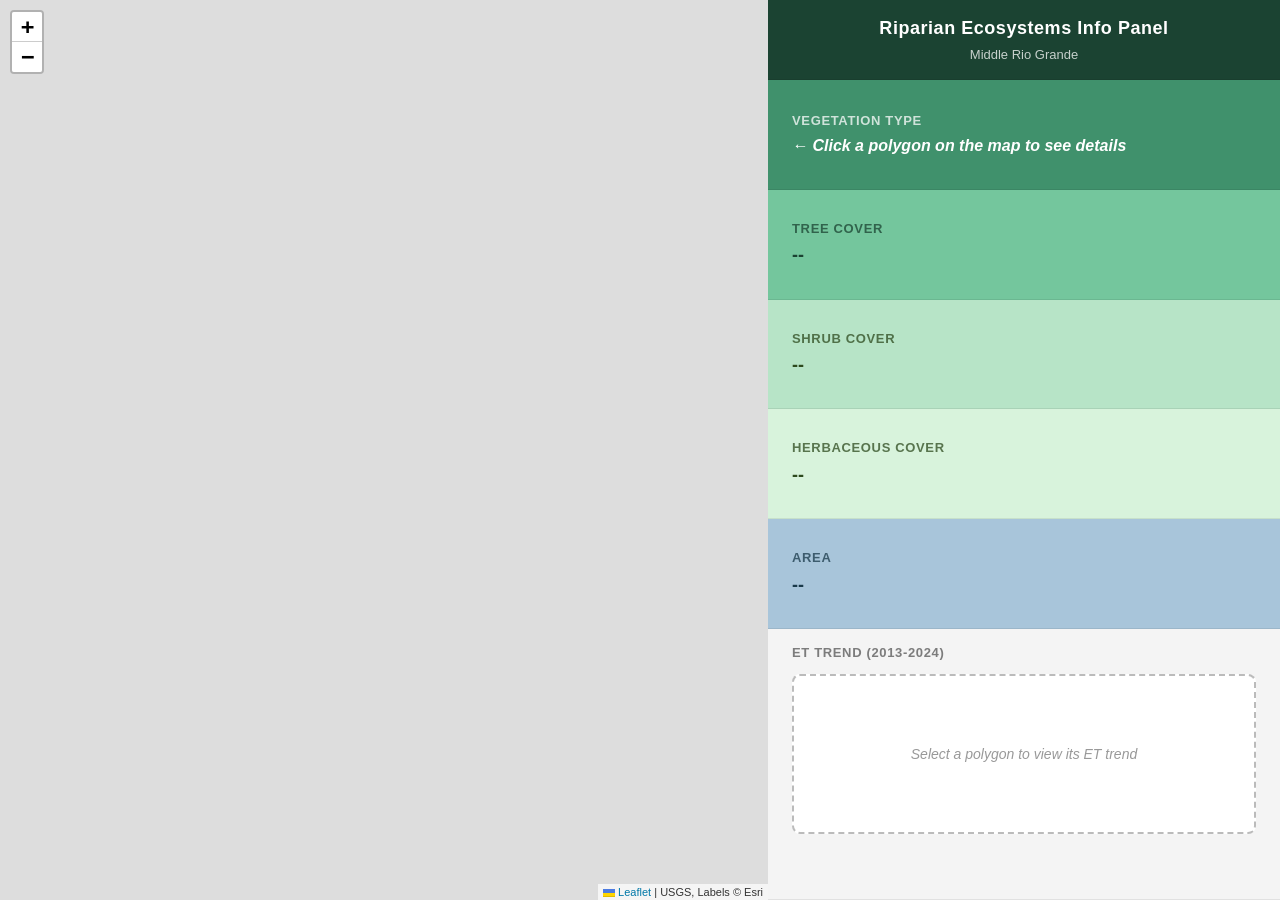
==== index.html @ 29765ac7 "Update index.html" ====
<!DOCTYPE html>
<!--
    index.html  -  Riparian Ecosystems Map  |  GEOG 585 Final Project

    Left side  (60%) - Leaflet map
    Right side (40%) - Info panel with polygon data

    Connected files:
      css/bcm.css  - layout and styles (will use -v1, -v2, etc until finished)
      js/bcm.js    - all interactive behavior (will use -step1, -step2, etc until finished)
-->
<html>

<head>

    <meta charset="UTF-8">

    <title>Riparian Ecosystems Map - Middle Rio Grande</title>


    <!-- CSS loads in <head> so elements are styled before appearing on screen.
         bcm.css loads last so our styles can override library defaults. -->
    <link rel="stylesheet" href="css/leaflet.css" />
    <link rel="stylesheet" href="css/bootstrap.css" />
    <link rel="stylesheet" href="css/bcm-v2.css" />

    <!-- JavaScript loads at the bottom so all HTML elements exist before scripts run.
         Libraries load before bcm.js since bcm.js depends on them. -->
    <script src="js/jquery.js"></script>
    <script src="js/leaflet.js"></script>
    <script src="js/d3.v7.js"></script>

    <!-- bcm.js loads last - it uses all the libraries above -->
    <script src="js/bcm-step2-updated.js"></script>
    <script src="js/mrw-charts-updated.js"></script>


</head>

<body>

    <!-- #main-container: bcm.css uses flexbox here to place map and panel side by side -->
    <div id="main-container">

        <!-- LEFT: Map (60% width)
             #map-container needs position:relative so Leaflet controls position correctly.
             Leaflet draws the interactive map inside #map. -->
        <div id="map-container">
            <div id="map"></div>
        </div>

        <!-- RIGHT: Info panel (40% width)
             bcm.js updates the .info-value spans by id when a polygon is clicked. -->
        <div id="info-panel">

            <!-- Row 1: Header -->
            <div class="info-row" id="row-header">
                <span class="header-title">Riparian Ecosystems Info Panel</span>
                <span class="header-subtitle">Middle Rio Grande</span>
            </div>

            <!-- Row 2: Vegetation community name -->
            <div class="info-row" id="row-name">
                <span class="info-label">Vegetation Type</span>
                <span class="info-value" id="info-name">
                    &larr; Click a polygon on the map to see details
                </span>
            </div>

            <!-- Row 3: Tree cover -->
            <div class="info-row" id="row-tree">
                <span class="info-label">Tree Cover</span>
                <span class="info-value" id="info-tree">--</span>
            </div>

            <!-- Row 4: Shrub cover -->
            <div class="info-row" id="row-shrub">
                <span class="info-label">Shrub Cover</span>
                <span class="info-value" id="info-shrub">--</span>
            </div>

            <!-- Row 5: Herbaceous cover -->
            <div class="info-row" id="row-herb">
                <span class="info-label">Herbaceous Cover</span>
                <span class="info-value" id="info-herb">--</span>
            </div>

            <!-- Row 6: Area in acres -->
            <div class="info-row" id="row-acres">
                <span class="info-label">Area</span>
                <span class="info-value" id="info-acres">--</span>
            </div>

            <!-- Row 7: ET trend chart
                 D3 draws an SVG chart inside #et-chart when a polygon is clicked.
                 The placeholder div is replaced by the chart at that point. -->
            <div class="info-row" id="row-et">
                <span class="info-label">ET Trend (2013-2024)</span>
                <div id="et-chart">
                    <div class="et-placeholder">
                        Select a polygon to view its ET trend
                    </div>
                    <div class="et-tooltip"> </div>


                </div>
            </div>


        </div><!-- end #info-panel -->

    </div><!-- end #main-container -->



</body>

</html>
---- css/leaflet.css ----
/* required styles */

.leaflet-pane,
.leaflet-tile,
.leaflet-marker-icon,
.leaflet-marker-shadow,
.leaflet-tile-container,
.leaflet-pane > svg,
.leaflet-pane > canvas,
.leaflet-zoom-box,
.leaflet-image-layer,
.leaflet-layer {
	position: absolute;
	left: 0;
	top: 0;
	}
.leaflet-container {
	overflow: hidden;
	}
.leaflet-tile,
.leaflet-marker-icon,
.leaflet-marker-shadow {
	-webkit-user-select: none;
	   -moz-user-select: none;
	        user-select: none;
	  -webkit-user-drag: none;
	}
/* Prevents IE11 from highlighting tiles in blue */
.leaflet-tile::selection {
	background: transparent;
}
/* Safari renders non-retina tile on retina better with this, but Chrome is worse */
.leaflet-safari .leaflet-tile {
	image-rendering: -webkit-optimize-contrast;
	}
/* hack that prevents hw layers "stretching" when loading new tiles */
.leaflet-safari .leaflet-tile-container {
	width: 1600px;
	height: 1600px;
	-webkit-transform-origin: 0 0;
	}
.leaflet-marker-icon,
.leaflet-marker-shadow {
	display: block;
	}
/* .leaflet-container svg: reset svg max-width decleration shipped in Joomla! (joomla.org) 3.x */
/* .leaflet-container img: map is broken in FF if you have max-width: 100% on tiles */
.leaflet-container .leaflet-overlay-pane svg,
.leaflet-container .leaflet-marker-pane img,
.leaflet-container .leaflet-shadow-pane img,
.leaflet-container .leaflet-tile-pane img,
.leaflet-container img.leaflet-image-layer,
.leaflet-container .leaflet-tile {
	max-width: none !important;
	max-height: none !important;
	}

.leaflet-container.leaflet-touch-zoom {
	-ms-touch-action: pan-x pan-y;
	touch-action: pan-x pan-y;
	}
.leaflet-container.leaflet-touch-drag {
	-ms-touch-action: pinch-zoom;
	/* Fallback for FF which doesn't support pinch-zoom */
	touch-action: none;
	touch-action: pinch-zoom;
}
.leaflet-container.leaflet-touch-drag.leaflet-touch-zoom {
	-ms-touch-action: none;
	touch-action: none;
}
.leaflet-container {
	-webkit-tap-highlight-color: transparent;
}
.leaflet-container a {
	-webkit-tap-highlight-color: rgba(51, 181, 229, 0.4);
}
.leaflet-tile {
	filter: inherit;
	visibility: hidden;
	}
.leaflet-tile-loaded {
	visibility: inherit;
	}
.leaflet-zoom-box {
	width: 0;
	height: 0;
	-moz-box-sizing: border-box;
	     box-sizing: border-box;
	z-index: 800;
	}
/* workaround for https://bugzilla.mozilla.org/show_bug.cgi?id=888319 */
.leaflet-overlay-pane svg {
	-moz-user-select: none;
	}

.leaflet-pane         { z-index: 400; }

.leaflet-tile-pane    { z-index: 200; }
.leaflet-overlay-pane { z-index: 400; }
.leaflet-shadow-pane  { z-index: 500; }
.leaflet-marker-pane  { z-index: 600; }
.leaflet-tooltip-pane   { z-index: 650; }
.leaflet-popup-pane   { z-index: 700; }

.leaflet-map-pane canvas { z-index: 100; }
.leaflet-map-pane svg    { z-index: 200; }

.leaflet-vml-shape {
	width: 1px;
	height: 1px;
	}
.lvml {
	behavior: url(#default#VML);
	display: inline-block;
	position: absolute;
	}


/* control positioning */

.leaflet-control {
	position: relative;
	z-index: 800;
	pointer-events: visiblePainted; /* IE 9-10 doesn't have auto */
	pointer-events: auto;
	}
.leaflet-top,
.leaflet-bottom {
	position: absolute;
	z-index: 1000;
	pointer-events: none;
	}
.leaflet-top {
	top: 0;
	}
.leaflet-right {
	right: 0;
	}
.leaflet-bottom {
	bottom: 0;
	}
.leaflet-left {
	left: 0;
	}
.leaflet-control {
	float: left;
	clear: both;
	}
.leaflet-right .leaflet-control {
	float: right;
	}
.leaflet-top .leaflet-control {
	margin-top: 10px;
	}
.leaflet-bottom .leaflet-control {
	margin-bottom: 10px;
	}
.leaflet-left .leaflet-control {
	margin-left: 10px;
	}
.leaflet-right .leaflet-control {
	margin-right: 10px;
	}


/* zoom and fade animations */

.leaflet-fade-anim .leaflet-tile {
	will-change: opacity;
	}
.leaflet-fade-anim .leaflet-popup {
	opacity: 0;
	-webkit-transition: opacity 0.2s linear;
	   -moz-transition: opacity 0.2s linear;
	        transition: opacity 0.2s linear;
	}
.leaflet-fade-anim .leaflet-map-pane .leaflet-popup {
	opacity: 1;
	}
.leaflet-zoom-animated {
	-webkit-transform-origin: 0 0;
	    -ms-transform-origin: 0 0;
	        transform-origin: 0 0;
	}
.leaflet-zoom-anim .leaflet-zoom-animated {
	will-change: transform;
	}
.leaflet-zoom-anim .leaflet-zoom-animated {
	-webkit-transition: -webkit-transform 0.25s cubic-bezier(0,0,0.25,1);
	   -moz-transition:    -moz-transform 0.25s cubic-bezier(0,0,0.25,1);
	        transition:         transform 0.25s cubic-bezier(0,0,0.25,1);
	}
.leaflet-zoom-anim .leaflet-tile,
.leaflet-pan-anim .leaflet-tile {
	-webkit-transition: none;
	   -moz-transition: none;
	        transition: none;
	}

.leaflet-zoom-anim .leaflet-zoom-hide {
	visibility: hidden;
	}


/* cursors */

.leaflet-interactive {
	cursor: pointer;
	}
.leaflet-grab {
	cursor: -webkit-grab;
	cursor:    -moz-grab;
	cursor:         grab;
	}
.leaflet-crosshair,
.leaflet-crosshair .leaflet-interactive {
	cursor: crosshair;
	}
.leaflet-popup-pane,
.leaflet-control {
	cursor: auto;
	}
.leaflet-dragging .leaflet-grab,
.leaflet-dragging .leaflet-grab .leaflet-interactive,
.leaflet-dragging .leaflet-marker-draggable {
	cursor: move;
	cursor: -webkit-grabbing;
	cursor:    -moz-grabbing;
	cursor:         grabbing;
	}

/* marker & overlays interactivity */
.leaflet-marker-icon,
.leaflet-marker-shadow,
.leaflet-image-layer,
.leaflet-pane > svg path,
.leaflet-tile-container {
	pointer-events: none;
	}

.leaflet-marker-icon.leaflet-interactive,
.leaflet-image-layer.leaflet-interactive,
.leaflet-pane > svg path.leaflet-interactive,
svg.leaflet-image-layer.leaflet-interactive path {
	pointer-events: visiblePainted; /* IE 9-10 doesn't have auto */
	pointer-events: auto;
	}

/* visual tweaks */

.leaflet-container {
	background: #ddd;
	outline: 0;
	}
.leaflet-container a {
	color: #0078A8;
	}
.leaflet-container a.leaflet-active {
	outline: 2px solid orange;
	}
.leaflet-zoom-box {
	border: 2px dotted #38f;
	background: rgba(255,255,255,0.5);
	}


/* general typography */
.leaflet-container {
	font: 12px/1.5 "Helvetica Neue", Arial, Helvetica, sans-serif;
	}


/* general toolbar styles */

.leaflet-bar {
	box-shadow: 0 1px 5px rgba(0,0,0,0.65);
	border-radius: 4px;
	}
.leaflet-bar a,
.leaflet-bar a:hover {
	background-color: #fff;
	border-bottom: 1px solid #ccc;
	width: 26px;
	height: 26px;
	line-height: 26px;
	display: block;
	text-align: center;
	text-decoration: none;
	color: black;
	}
.leaflet-bar a,
.leaflet-control-layers-toggle {
	background-position: 50% 50%;
	background-repeat: no-repeat;
	display: block;
	}
.leaflet-bar a:hover {
	background-color: #f4f4f4;
	}
.leaflet-bar a:first-child {
	border-top-left-radius: 4px;
	border-top-right-radius: 4px;
	}
.leaflet-bar a:last-child {
	border-bottom-left-radius: 4px;
	border-bottom-right-radius: 4px;
	border-bottom: none;
	}
.leaflet-bar a.leaflet-disabled {
	cursor: default;
	background-color: #f4f4f4;
	color: #bbb;
	}

.leaflet-touch .leaflet-bar a {
	width: 30px;
	height: 30px;
	line-height: 30px;
	}
.leaflet-touch .leaflet-bar a:first-child {
	border-top-left-radius: 2px;
	border-top-right-radius: 2px;
	}
.leaflet-touch .leaflet-bar a:last-child {
	border-bottom-left-radius: 2px;
	border-bottom-right-radius: 2px;
	}

/* zoom control */

.leaflet-control-zoom-in,
.leaflet-control-zoom-out {
	font: bold 18px 'Lucida Console', Monaco, monospace;
	text-indent: 1px;
	}

.leaflet-touch .leaflet-control-zoom-in, .leaflet-touch .leaflet-control-zoom-out  {
	font-size: 22px;
	}


/* layers control */

.leaflet-control-layers {
	box-shadow: 0 1px 5px rgba(0,0,0,0.4);
	background: #fff;
	border-radius: 5px;
	}
.leaflet-control-layers-toggle {
	background-image: url(images/layers.png);
	width: 36px;
	height: 36px;
	}
.leaflet-retina .leaflet-control-layers-toggle {
	background-image: url(images/layers-2x.png);
	background-size: 26px 26px;
	}
.leaflet-touch .leaflet-control-layers-toggle {
	width: 44px;
	height: 44px;
	}
.leaflet-control-layers .leaflet-control-layers-list,
.leaflet-control-layers-expanded .leaflet-control-layers-toggle {
	display: none;
	}
.leaflet-control-layers-expanded .leaflet-control-layers-list {
	display: block;
	position: relative;
	}
.leaflet-control-layers-expanded {
	padding: 6px 10px 6px 6px;
	color: #333;
	background: #fff;
	}
.leaflet-control-layers-scrollbar {
	overflow-y: scroll;
	overflow-x: hidden;
	padding-right: 5px;
	}
.leaflet-control-layers-selector {
	margin-top: 2px;
	position: relative;
	top: 1px;
	}
.leaflet-control-layers label {
	display: block;
	}
.leaflet-control-layers-separator {
	height: 0;
	border-top: 1px solid #ddd;
	margin: 5px -10px 5px -6px;
	}

/* Default icon URLs */
.leaflet-default-icon-path {
	background-image: url(images/marker-icon.png);
	}


/* attribution and scale controls */

.leaflet-container .leaflet-control-attribution {
	background: #fff;
	background: rgba(255, 255, 255, 0.7);
	margin: 0;
	}
.leaflet-control-attribution,
.leaflet-control-scale-line {
	padding: 0 5px;
	color: #333;
	}
.leaflet-control-attribution a {
	text-decoration: none;
	}
.leaflet-control-attribution a:hover {
	text-decoration: underline;
	}
.leaflet-container .leaflet-control-attribution,
.leaflet-container .leaflet-control-scale {
	font-size: 11px;
	}
.leaflet-left .leaflet-control-scale {
	margin-left: 5px;
	}
.leaflet-bottom .leaflet-control-scale {
	margin-bottom: 5px;
	}
.leaflet-control-scale-line {
	border: 2px solid #777;
	border-top: none;
	line-height: 1.1;
	padding: 2px 5px 1px;
	font-size: 11px;
	white-space: nowrap;
	overflow: hidden;
	-moz-box-sizing: border-box;
	     box-sizing: border-box;

	background: #fff;
	background: rgba(255, 255, 255, 0.5);
	}
.leaflet-control-scale-line:not(:first-child) {
	border-top: 2px solid #777;
	border-bottom: none;
	margin-top: -2px;
	}
.leaflet-control-scale-line:not(:first-child):not(:last-child) {
	border-bottom: 2px solid #777;
	}

.leaflet-touch .leaflet-control-attribution,
.leaflet-touch .leaflet-control-layers,
.leaflet-touch .leaflet-bar {
	box-shadow: none;
	}
.leaflet-touch .leaflet-control-layers,
.leaflet-touch .leaflet-bar {
	border: 2px solid rgba(0,0,0,0.2);
	background-clip: padding-box;
	}


/* popup */

.leaflet-popup {
	position: absolute;
	text-align: center;
	margin-bottom: 20px;
	}
.leaflet-popup-content-wrapper {
	padding: 1px;
	text-align: left;
	border-radius: 12px;
	}
.leaflet-popup-content {
	margin: 13px 19px;
	line-height: 1.4;
	}
.leaflet-popup-content p {
	margin: 18px 0;
	}
.leaflet-popup-tip-container {
	width: 40px;
	height: 20px;
	position: absolute;
	left: 50%;
	margin-left: -20px;
	overflow: hidden;
	pointer-events: none;
	}
.leaflet-popup-tip {
	width: 17px;
	height: 17px;
	padding: 1px;

	margin: -10px auto 0;

	-webkit-transform: rotate(45deg);
	   -moz-transform: rotate(45deg);
	    -ms-transform: rotate(45deg);
	        transform: rotate(45deg);
	}
.leaflet-popup-content-wrapper,
.leaflet-popup-tip {
	background: white;
	color: #333;
	box-shadow: 0 3px 14px rgba(0,0,0,0.4);
	}
.leaflet-container a.leaflet-popup-close-button {
	position: absolute;
	top: 0;
	right: 0;
	padding: 4px 4px 0 0;
	border: none;
	text-align: center;
	width: 18px;
	height: 14px;
	font: 16px/14px Tahoma, Verdana, sans-serif;
	color: #c3c3c3;
	text-decoration: none;
	font-weight: bold;
	background: transparent;
	}
.leaflet-container a.leaflet-popup-close-button:hover {
	color: #999;
	}
.leaflet-popup-scrolled {
	overflow: auto;
	border-bottom: 1px solid #ddd;
	border-top: 1px solid #ddd;
	}

.leaflet-oldie .leaflet-popup-content-wrapper {
	-ms-zoom: 1;
	}
.leaflet-oldie .leaflet-popup-tip {
	width: 24px;
	margin: 0 auto;

	-ms-filter: "progid:DXImageTransform.Microsoft.Matrix(M11=0.70710678, M12=0.70710678, M21=-0.70710678, M22=0.70710678)";
	filter: progid:DXImageTransform.Microsoft.Matrix(M11=0.70710678, M12=0.70710678, M21=-0.70710678, M22=0.70710678);
	}
.leaflet-oldie .leaflet-popup-tip-container {
	margin-top: -1px;
	}

.leaflet-oldie .leaflet-control-zoom,
.leaflet-oldie .leaflet-control-layers,
.leaflet-oldie .leaflet-popup-content-wrapper,
.leaflet-oldie .leaflet-popup-tip {
	border: 1px solid #999;
	}


/* div icon */

.leaflet-div-icon {
	background: #fff;
	border: 1px solid #666;
	}


/* Tooltip */
/* Base styles for the element that has a tooltip */
.leaflet-tooltip {
	position: absolute;
	padding: 6px;
	background-color: #fff;
	border: 1px solid #fff;
	border-radius: 3px;
	color: #222;
	white-space: nowrap;
	-webkit-user-select: none;
	-moz-user-select: none;
	-ms-user-select: none;
	user-select: none;
	pointer-events: none;
	box-shadow: 0 1px 3px rgba(0,0,0,0.4);
	}
.leaflet-tooltip.leaflet-clickable {
	cursor: pointer;
	pointer-events: auto;
	}
.leaflet-tooltip-top:before,
.leaflet-tooltip-bottom:before,
.leaflet-tooltip-left:before,
.leaflet-tooltip-right:before {
	position: absolute;
	pointer-events: none;
	border: 6px solid transparent;
	background: transparent;
	content: "";
	}

/* Directions */

.leaflet-tooltip-bottom {
	margin-top: 6px;
}
.leaflet-tooltip-top {
	margin-top: -6px;
}
.leaflet-tooltip-bottom:before,
.leaflet-tooltip-top:before {
	left: 50%;
	margin-left: -6px;
	}
.leaflet-tooltip-top:before {
	bottom: 0;
	margin-bottom: -12px;
	border-top-color: #fff;
	}
.leaflet-tooltip-bottom:before {
	top: 0;
	margin-top: -12px;
	margin-left: -6px;
	border-bottom-color: #fff;
	}
.leaflet-tooltip-left {
	margin-left: -6px;
}
.leaflet-tooltip-right {
	margin-left: 6px;
}
.leaflet-tooltip-left:before,
.leaflet-tooltip-right:before {
	top: 50%;
	margin-top: -6px;
	}
.leaflet-tooltip-left:before {
	right: 0;
	margin-right: -12px;
	border-left-color: #fff;
	}
.leaflet-tooltip-right:before {
	left: 0;
	margin-left: -12px;
	border-right-color: #fff;
	}
---- css/bcm-v2.css ----
/* ============================================================
   bcm-v1.css  -  Riparian Ecosystems Map | GEOG 585 Final Project

   ORGANIZATION:
   Part 1 - Global reset
   Part 2 - Page layout
   Part 3 - Map area (left side)
   Part 4 - Info panel (right side)
   Part 5 - Info panel rows
   Part 6 - Responsive layout
   ============================================================ */


/* PART 1: GLOBAL RESET
   Remove browser default margins so our layout fills the window cleanly.
*/

html,
body {
    height: 100%;
    margin: 0;
    padding: 0;
    font-family: Arial, sans-serif;
    font-size: 15px;
}


/* PART 2: PAGE LAYOUT
   Flexbox places the map and info panel side by side.
   100vw/100vh fills the entire browser window.
*/

#main-container {
    display: flex;
    width: 100vw;
    height: 100vh;
}


/* PART 3: MAP AREA (left side, 40% width)
*/

/*
   position: relative is required by Leaflet so that its controls
   (zoom buttons, layer switcher, choropleth dropdown) position
   themselves relative to the map container, not the whole page.
*/
#map-container {
    width: 60%;
    height: 100vh;
    position: relative;
    flex-shrink: 0;
}

/*
   Leaflet requires an explicit height on the map div or it collapses to zero.
*/
#map {
    width: 100%;
    height: 100%;
}

/*
   .leaflet-interactive is the class Leaflet adds to clickable SVG polygon elements.
   Setting cursor: pointer gives users the visual cue that polygons are clickable.
*/
.leaflet-interactive {
    cursor: pointer;
}


/* PART 4: INFO PANEL (right side, 40% width)
*/

#info-panel {
    width: 40%;
    display: flex;
    flex-direction: column;
    /* stack rows vertically */
    overflow-y: auto;
}


/* PART 5: INFO PANEL ROWS
*/

/*
   Base style for all rows.
   flex: 1 means each row gets an equal share of the panel height.
   Rows with a different flex value (e.g. flex: 3 on #row-et) get
   proportionally more space.
*/
.info-row {
    display: flex;
    flex-direction: column;
    justify-content: center;
    padding: 14px 24px;
    flex: 1;
    min-height: 60px;
    border-bottom: 1px solid rgba(0, 0, 0, 0.08);
}

.info-label {
    font-weight: bold;
    font-size: 13px;
    text-transform: uppercase;
    letter-spacing: 0.05em;
    opacity: 0.75;
    margin-bottom: 4px;
}

.info-value {
    font-size: 18px;
    font-weight: 600;
}

/* Row 1: Header - deep forest green, fixed height */
#row-header {
    background-color: #1b4332;
    color: white;
    flex: 0 0 80px;
    /* fixed at 80px, doesn't grow or shrink */
    flex-direction: column;
    align-items: center;
    justify-content: center;
    text-align: center;
    padding: 12px 24px;
}

.header-title {
    font-size: 18px;
    font-weight: bold;
    letter-spacing: 0.03em;
}

.header-subtitle {
    font-size: 13px;
    opacity: 0.75;
    margin-top: 3px;
}

/* Row 2: Vegetation name - medium green */
#row-name {
    background-color: #40916c;
    color: white;
    min-height: 70px;
}

#row-name .info-value {
    font-size: 16px;
    font-style: italic;
}

/* Row 3: Tree cover - lighter green */
#row-tree {
    background-color: #74c69d;
    color: #1b4332;
}

/* Row 4: Shrub cover */
#row-shrub {
    background-color: #b7e4c7;
    color: #2d4a1e;
}

/* Row 5: Herbaceous cover - pale yellow-green */
#row-herb {
    background-color: #d8f3dc;
    color: #2d4a1e;
}

/* Row 6: Area - soft blue (visually separates "size" from "cover" rows) */
#row-acres {
    background-color: #a8c5da;
    color: #1a3a4a;
}

/* Row 7: ET chart - light grey, 3x taller than other rows for the chart */
#row-et {
    background-color: #f4f4f4;
    color: #333;
    flex: 3;
    min-height: 220px;
    min-width: 100%;
}

#row-et .info-label {
    color: #555;
}


/* PART 7: ET CHART
    need to fix min-width... hangs over the info-panel, 
    but any smaller and the year labels are too close/overlap 
*/
#et-chart {
    min-width: 450px;
    flex: 1;
    margin-top: 8px;
}

/* Placeholder shown before a polygon is selected or when data is unavailable */
.et-placeholder {
    display: flex;
    align-items: center;
    justify-content: center;
    height: 160px;
    border: 2px dashed #bbb;
    border-radius: 8px;
    color: #999;
    font-style: italic;
    font-size: 14px;
    text-align: center;
    background-color: white;
}
/* tooltip */
.et-tooltip {
    position: absolute;
    background: white;
    border: 1px solid #ccc;
    padding: 6px 8px;
    font-size: 12px;
    width: auto;
    border-radius: 4px;
    pointer-events: none;
    box-shadow: 0 2px 6px rgba(0, 0, 0, 0.15);
}

/* PART 6: RESPONSIVE LAYOUT
   On narrow screens (phones), stack the map above the info panel
   instead of placing them side by side.
*/

@media (max-width: 700px) {
    #main-container {
        flex-direction: column;
        height: auto;
    }

    #map-container {
        width: 100%;
        height: 50vh;
    }

    #info-panel {
        width: 100%;
    }
}

/* =========================================================
Part 8 : COLLAPSIBLE LEGEND
==========================================================*/

.legend {
    background: rgba(255, 255, 255, 0.96);
    border-radius: 8px;
    box-shadow: 0 2px 10px rgba(0, 0, 0, 0.18);
    padding: 10px 12px;
    font-size: 13px;
    line-height: 1.3;
    color: #222;
}

.legend-header {
    display: flex;
    align-items: center;
    justify-content: space-between;
    gap: 10px;
}

.legend-title {
    font-weight: bold;
    color: #1b4332;
    font-size: 14px;
}

.legend-toggle-btn {
    border: 1px solid #999;
    background: white;
    border-radius: 4px;
    padding: 3px 8px;
    font-size: 12px;
    cursor: pointer;
}

.legend-toggle-btn:hover {
    background: #f3f3f3;
}

.legend-body {
    margin-top: 8px;
    overflow-y: auto;
    overflow-x: hidden;
}

.legend-item {
    display: flex;
    align-items: flex-start;
    margin-bottom: 6px;
}

.legend-color {
    width: 14px;
    height: 14px;
    margin-right: 8px;
    margin-top: 2px;
    border: 1px solid #999;
    flex-shrink: 0;
}

.legend-label {
    white-space: normal;
    word-break: break-word;
}

/* collapsed state */
.legend-collapsed {
    width: 170px;
}

.legend-collapsed .legend-body {
    display: none;
}

/* expanded state */
.legend-expanded {
    width: 220px;
}

.legend-expanded .legend-body {
    display: block;
    max-height: 420px;
}

/* =========================================================
Part 9 : MAP UI CONTROLS
Dropdown selector and About button placed on top of the map
==========================================================*/

#map-ui {
    position: absolute;
    top: 10px;
    left: 60px;
    z-index: 1000;
    background: rgba(255, 255, 255, 0.96);
    border-radius: 8px;
    box-shadow: 0 2px 10px rgba(0, 0, 0, 0.18);
    padding: 10px 12px;
    font-size: 13px;
    color: #222;
}

#map-ui label {
    display: block;
    font-weight: bold;
    margin-bottom: 6px;
    color: #1b4332;
}

#map-ui select {
    display: block;
    width: 220px;
    padding: 6px 8px;
    margin-bottom: 8px;
    font-size: 13px;
}

#map-ui .btn {
    width: 100%;
}
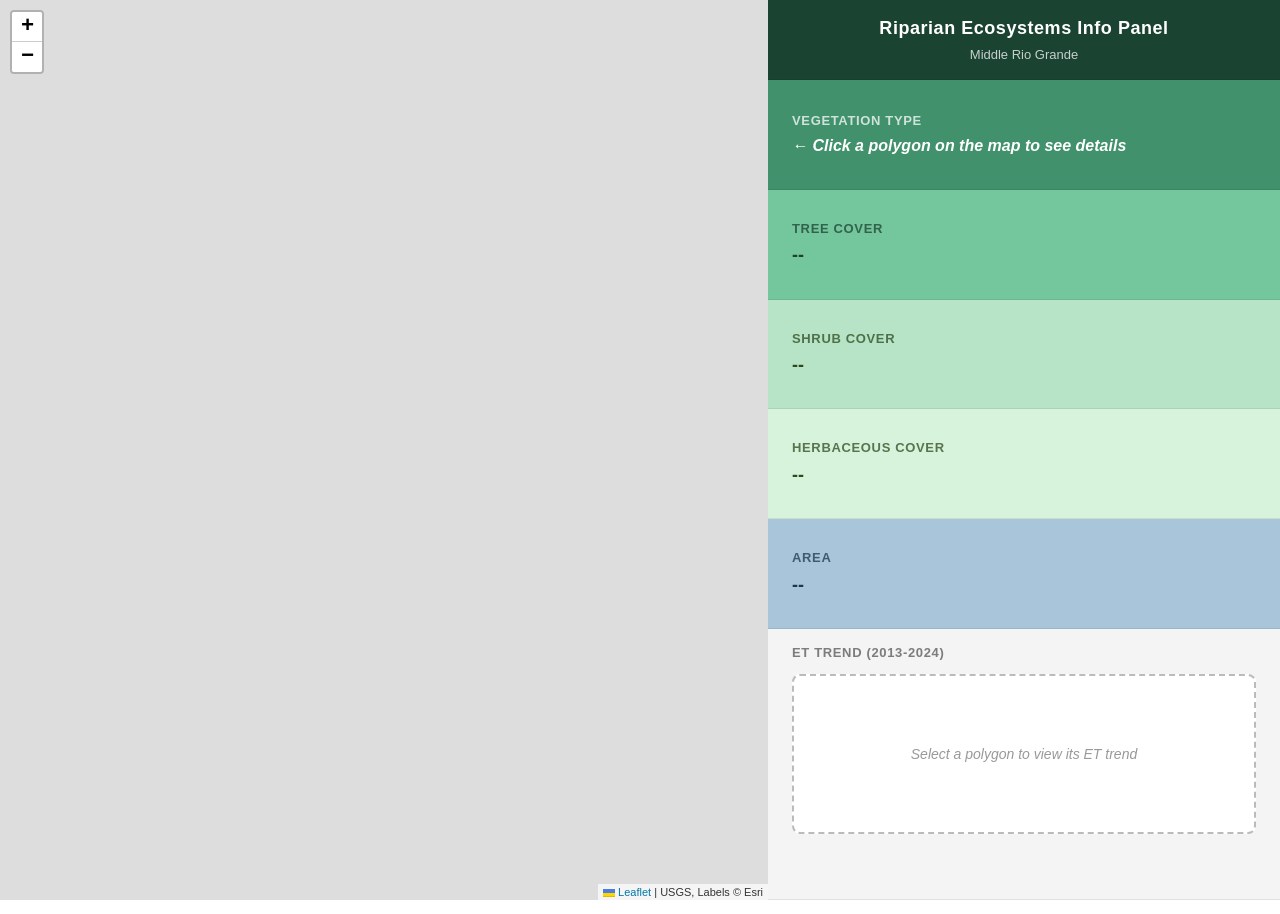
==== commit a981f7a1: "Update index.html" ====
--- a/index.html
+++ b/index.html
@@ -31,7 +31,7 @@
     <script src="js/d3.v7.js"></script>
 
     <!-- bcm.js loads last - it uses all the libraries above -->
-    <script src="js/bcm-step2-updated.js"></script>
+    <script src="js/bcm-step3.js"></script>
     <script src="js/mrw-charts-updated.js"></script>
 
 
--- a/css/bcm-v2.css
+++ b/css/bcm-v2.css
@@ -331,40 +331,3 @@
     display: block;
     max-height: 420px;
 }
-
-/* =========================================================
-Part 9 : MAP UI CONTROLS
-Dropdown selector and About button placed on top of the map
-==========================================================*/
-
-#map-ui {
-    position: absolute;
-    top: 10px;
-    left: 60px;
-    z-index: 1000;
-    background: rgba(255, 255, 255, 0.96);
-    border-radius: 8px;
-    box-shadow: 0 2px 10px rgba(0, 0, 0, 0.18);
-    padding: 10px 12px;
-    font-size: 13px;
-    color: #222;
-}
-
-#map-ui label {
-    display: block;
-    font-weight: bold;
-    margin-bottom: 6px;
-    color: #1b4332;
-}
-
-#map-ui select {
-    display: block;
-    width: 220px;
-    padding: 6px 8px;
-    margin-bottom: 8px;
-    font-size: 13px;
-}
-
-#map-ui .btn {
-    width: 100%;
-}
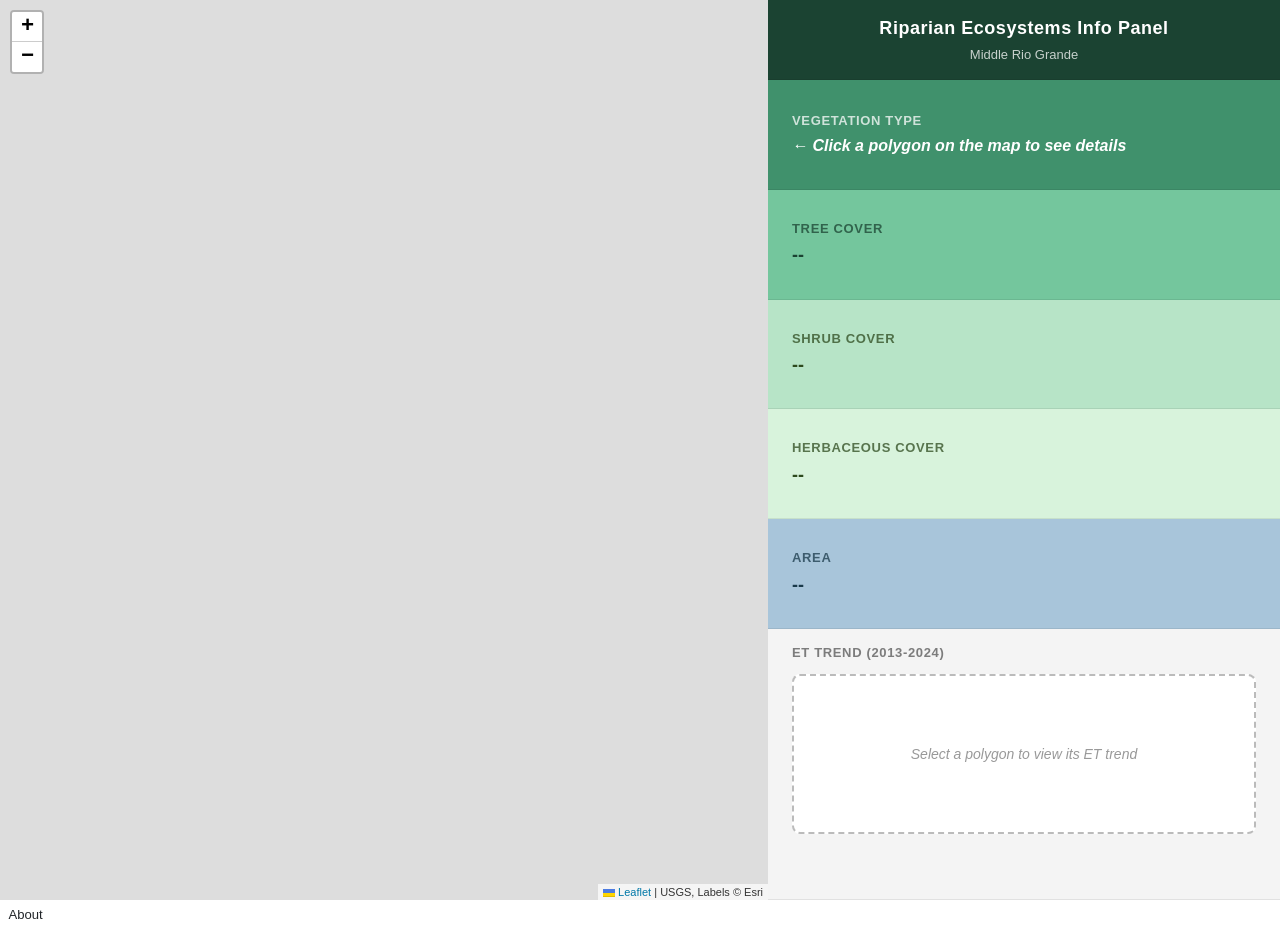
==== commit 322328a4: "Update index.html" ====
--- a/index.html
+++ b/index.html
@@ -29,6 +29,7 @@
     <script src="js/jquery.js"></script>
     <script src="js/leaflet.js"></script>
     <script src="js/d3.v7.js"></script>
+    <script src="js/bootstrap.js"></script>
 
     <!-- bcm.js loads last - it uses all the libraries above -->
     <script src="js/bcm-step3.js"></script>
@@ -47,6 +48,7 @@
              Leaflet draws the interactive map inside #map. -->
         <div id="map-container">
             <div id="map"></div>
+            <button type="button" id="about-map-button" class="btn btn-default btn-sm" data-toggle="modal" data-target="#aboutModal">About</button>
         </div>
 
         <!-- RIGHT: Info panel (40% width)
@@ -112,7 +114,62 @@
     </div><!-- end #main-container -->
 
 
+<div class="modal fade" id="aboutModal" tabindex="-1" role="dialog" aria-labelledby="aboutModalLabel">
+    <div class="modal-dialog" role="document">
+        <div class="modal-content">
 
+            <div class="modal-header">
+                <button type="button" class="close" data-dismiss="modal" aria-label="Close">
+                    <span aria-hidden="true">&times;</span>
+                </button>
+                <h4 class="modal-title" id="aboutModalLabel">About This Project</h4>
+            </div>
+
+            <div class="modal-body">
+                <h4>About the project</h4>
+                <p>
+                    This web map app helps users explore riparian ecosystem patterns in the Middle Rio Grande study area.
+                    Users can click polygons to view vegetation cover, area, and ET trends, and can switch the map display
+                    between vegetation community, tree cover, shrub cover, and herbaceous cover.
+                </p>
+
+                <h4>About the team</h4>
+                <p>
+                    Team member:
+                    <a href="https://your-github-page-a.github.io/" target="_blank">Developer A Name</a>
+                    (developerA@email.com)
+                </p>
+                <p>
+                    Team member:
+                    <a href="https://your-github-page-b.github.io/" target="_blank">Developer B Name</a>
+                    (developerB@email.com)
+                </p>
+                <p>
+                    Project advisor:
+                    <a href="https://www.lipingyang.org" target="_blank">Dr. Liping Yang</a>
+                    (course instructor of GEOG 485L/585L Interactive Web Mapping)
+                </p>
+
+                <h4>Acknowledgements</h4>
+                <p>
+                    Dataset source:
+                    <a href="https://rgis.unm.edu/" target="_blank">RGIS at UNM</a>
+                </p>
+                <p>
+                    Examples and libraries:
+                    <a href="https://leafletjs.com/" target="_blank">Leaflet</a>,
+                    <a href="https://getbootstrap.com/docs/3.4/javascript/#modals" target="_blank">Bootstrap Modal Plugin</a>,
+                    <a href="https://d3js.org/" target="_blank">D3.js</a>
+                </p>
+            </div>
+
+            <div class="modal-footer">
+                <button type="button" class="btn btn-default" data-dismiss="modal">Close</button>
+            </div>
+
+        </div>
+    </div>
+</div>
 </body>
 
 </html>
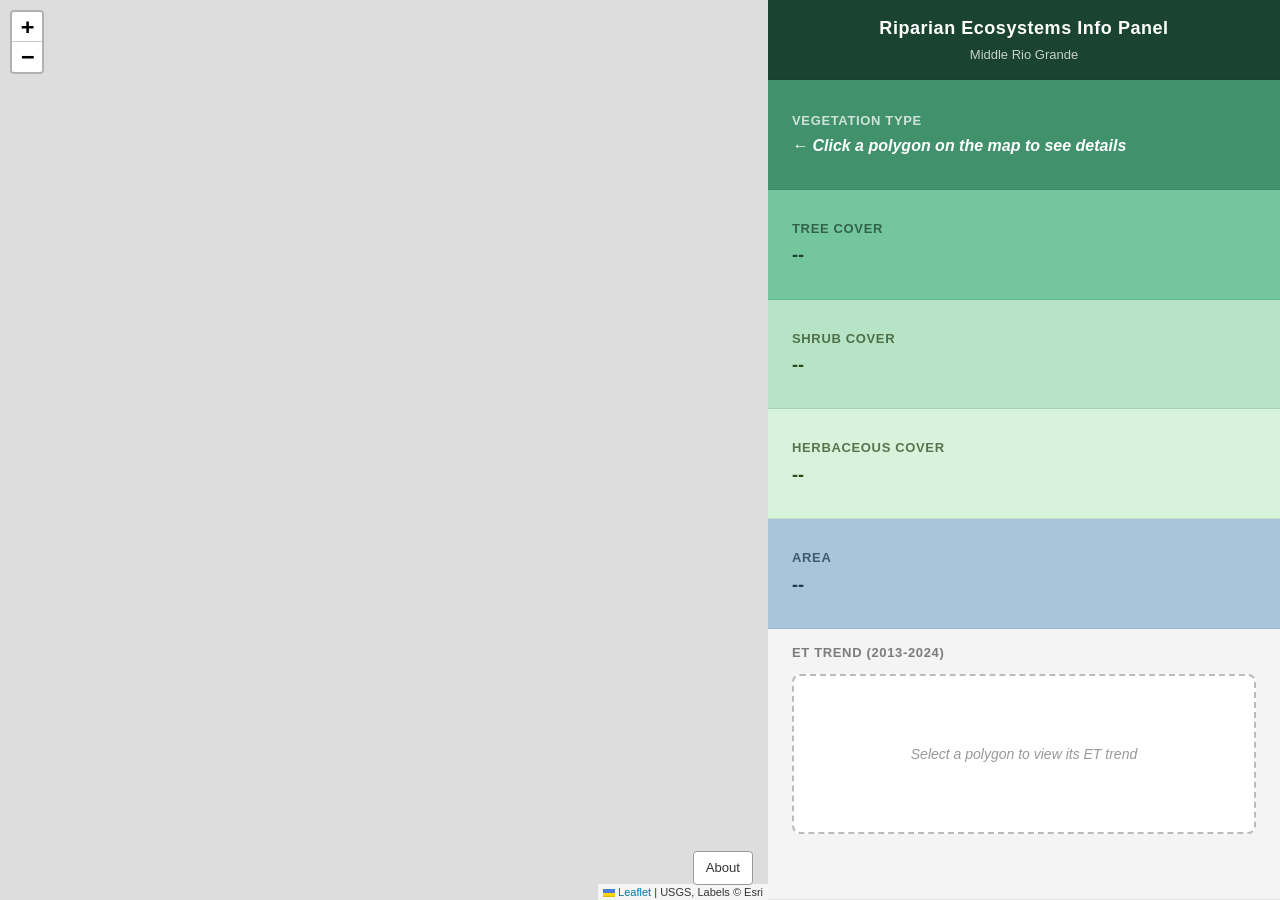
==== commit d4c8e37a: "Update index.html" ====
--- a/index.html
+++ b/index.html
@@ -48,7 +48,7 @@
              Leaflet draws the interactive map inside #map. -->
         <div id="map-container">
             <div id="map"></div>
-            <button type="button" id="about-map-button" class="btn btn-default btn-sm" data-toggle="modal" data-target="#aboutModal">About</button>
+            <button type="button" id="about-map-button" class="btn btn-secondary btn-sm" data-bs-toggle="modal" data-bs-target="#aboutModal">About</button>
         </div>
 
         <!-- RIGHT: Info panel (40% width)
@@ -119,7 +119,7 @@
         <div class="modal-content">
 
             <div class="modal-header">
-                <button type="button" class="close" data-dismiss="modal" aria-label="Close">
+                <button type="button" class="btn-close" data-bs-dismiss="modal" aria-label="Close"></button>
                     <span aria-hidden="true">&times;</span>
                 </button>
                 <h4 class="modal-title" id="aboutModalLabel">About This Project</h4>
@@ -164,7 +164,7 @@
             </div>
 
             <div class="modal-footer">
-                <button type="button" class="btn btn-default" data-dismiss="modal">Close</button>
+                <button type="button" class="btn btn-secondary" data-bs-dismiss="modal">Close</button>
             </div>
 
         </div>
--- a/css/bcm-v2.css
+++ b/css/bcm-v2.css
@@ -331,3 +331,19 @@
     display: block;
     max-height: 420px;
 }
+
+#about-map-button {
+    position: absolute;
+    right: 15px;
+    bottom: 15px;
+    z-index: 1000;
+    display: block;
+    background-color: white;
+    color: #333;
+    border: 1px solid #999;
+    padding: 6px 12px;
+}
+
+#about-map-button:hover {
+    background-color: #f3f3f3;
+}
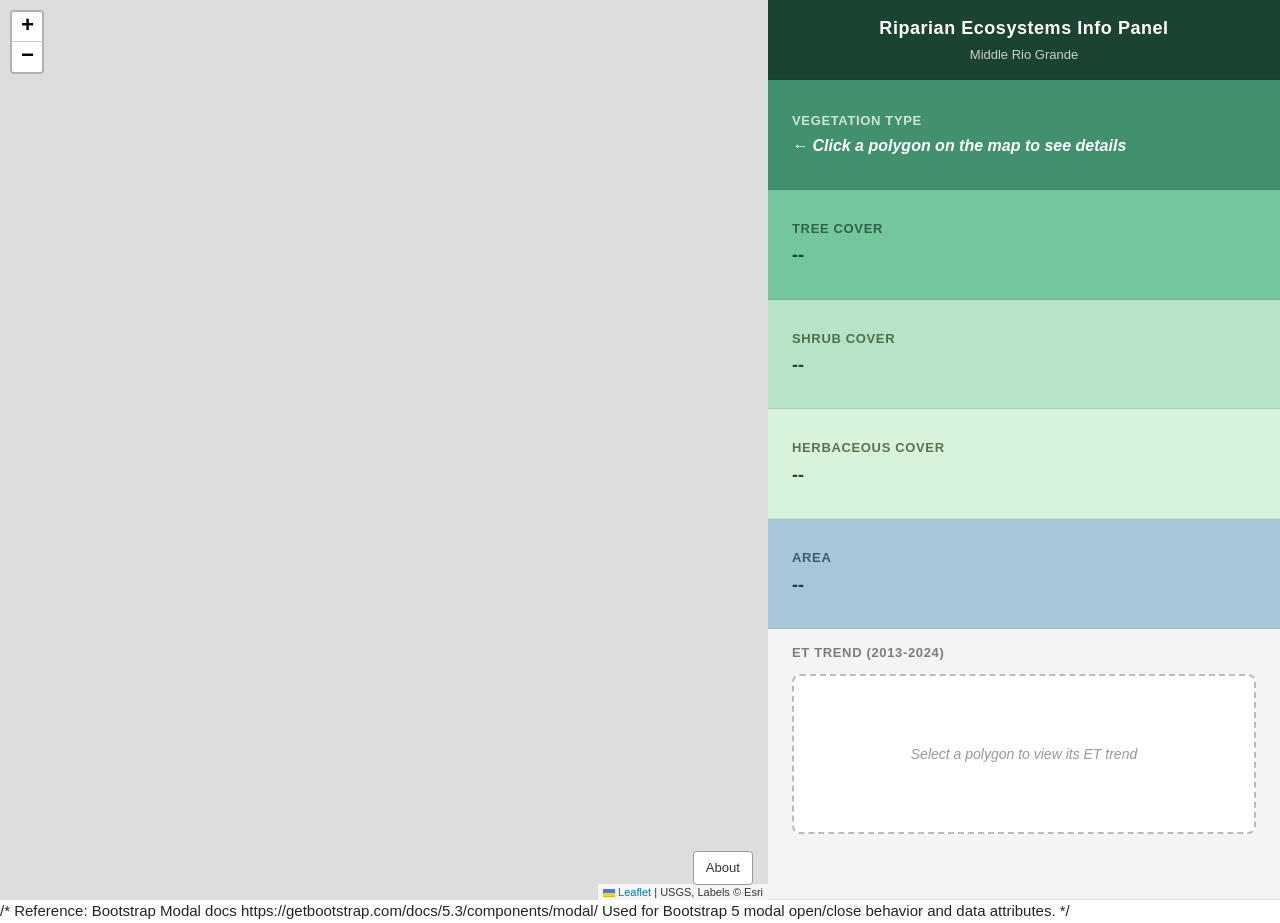
==== commit dda41194: "Update index.html" ====
--- a/index.html
+++ b/index.html
@@ -113,17 +113,18 @@
 
     </div><!-- end #main-container -->
 
-
+/* Reference: Bootstrap Modal docs
+   https://getbootstrap.com/docs/5.3/components/modal/
+   Used for Bootstrap 5 modal open/close behavior and data attributes. */
+    
 <div class="modal fade" id="aboutModal" tabindex="-1" role="dialog" aria-labelledby="aboutModalLabel">
     <div class="modal-dialog" role="document">
         <div class="modal-content">
 
-            <div class="modal-header">
-                <button type="button" class="btn-close" data-bs-dismiss="modal" aria-label="Close"></button>
-                    <span aria-hidden="true">&times;</span>
-                </button>
-                <h4 class="modal-title" id="aboutModalLabel">About This Project</h4>
-            </div>
+<div class="modal-header">
+    <h4 class="modal-title" id="aboutModalLabel">About This Project</h4>
+    <button type="button" class="btn-close" data-bs-dismiss="modal" aria-label="Close"></button>
+</div>
 
             <div class="modal-body">
                 <h4>About the project</h4>
@@ -136,13 +137,18 @@
                 <h4>About the team</h4>
                 <p>
                     Team member:
-                    <a href="https://your-github-page-a.github.io/" target="_blank">Developer A Name</a>
-                    (developerA@email.com)
+                    <a href="https://your-github-page-a.github.io/" target="_blank">Ben Garland</a>
+                    (bengarland@unm.edu)
                 </p>
                 <p>
                     Team member:
-                    <a href="https://your-github-page-b.github.io/" target="_blank">Developer B Name</a>
-                    (developerB@email.com)
+                    <a href="https://your-github-page-b.github.io/" target="_blank">Corrie Gonzalez</a>
+                    (cdreas88@unm.edu)
+                </p>
+                <p>
+                    Team member:
+                    <a href="https://your-github-page-b.github.io/" target="_blank">Meirah Williamson</a>
+                    (meirahw@unm.edu)
                 </p>
                 <p>
                     Project advisor:
--- a/css/bcm-v2.css
+++ b/css/bcm-v2.css
@@ -1,20 +1,11 @@
 /* ============================================================
    bcm-v1.css  -  Riparian Ecosystems Map | GEOG 585 Final Project
-
-   ORGANIZATION:
-   Part 1 - Global reset
-   Part 2 - Page layout
-   Part 3 - Map area (left side)
-   Part 4 - Info panel (right side)
-   Part 5 - Info panel rows
-   Part 6 - Responsive layout
    ============================================================ */
 
 
-/* PART 1: GLOBAL RESET
-   Remove browser default margins so our layout fills the window cleanly.
-*/
-
+/* PART 1: GLOBAL RESET */
+
+/* Remove default margins and set base font styling */
 html,
 body {
     height: 100%;
@@ -25,11 +16,9 @@
 }
 
 
-/* PART 2: PAGE LAYOUT
-   Flexbox places the map and info panel side by side.
-   100vw/100vh fills the entire browser window.
-*/
-
+/* PART 2: PAGE LAYOUT */
+
+/* Main flex container for map and info panel */
 #main-container {
     display: flex;
     width: 100vw;
@@ -37,14 +26,9 @@
 }
 
 
-/* PART 3: MAP AREA (left side, 40% width)
-*/
-
-/*
-   position: relative is required by Leaflet so that its controls
-   (zoom buttons, layer switcher, choropleth dropdown) position
-   themselves relative to the map container, not the whole page.
-*/
+/* PART 3: MAP AREA */
+
+/* Container that holds the Leaflet map */
 #map-container {
     width: 60%;
     height: 100vh;
@@ -52,44 +36,32 @@
     flex-shrink: 0;
 }
 
-/*
-   Leaflet requires an explicit height on the map div or it collapses to zero.
-*/
+/* Actual Leaflet map element (must have explicit size) */
 #map {
     width: 100%;
     height: 100%;
 }
 
-/*
-   .leaflet-interactive is the class Leaflet adds to clickable SVG polygon elements.
-   Setting cursor: pointer gives users the visual cue that polygons are clickable.
-*/
+/* Change cursor when hovering over clickable polygons */
 .leaflet-interactive {
     cursor: pointer;
 }
 
 
-/* PART 4: INFO PANEL (right side, 40% width)
-*/
-
+/* PART 4: INFO PANEL */
+
+/* Right-side panel that displays selected polygon info */
 #info-panel {
     width: 40%;
     display: flex;
     flex-direction: column;
-    /* stack rows vertically */
     overflow-y: auto;
 }
 
 
-/* PART 5: INFO PANEL ROWS
-*/
-
-/*
-   Base style for all rows.
-   flex: 1 means each row gets an equal share of the panel height.
-   Rows with a different flex value (e.g. flex: 3 on #row-et) get
-   proportionally more space.
-*/
+/* PART 5: INFO PANEL ROWS */
+
+/* Base style shared by all info rows */
 .info-row {
     display: flex;
     flex-direction: column;
@@ -100,6 +72,7 @@
     border-bottom: 1px solid rgba(0, 0, 0, 0.08);
 }
 
+/* Label text styling for each row */
 .info-label {
     font-weight: bold;
     font-size: 13px;
@@ -109,17 +82,17 @@
     margin-bottom: 4px;
 }
 
+/* Main value text styling */
 .info-value {
     font-size: 18px;
     font-weight: 600;
 }
 
-/* Row 1: Header - deep forest green, fixed height */
+/* Header row (title area at top of panel) */
 #row-header {
     background-color: #1b4332;
     color: white;
     flex: 0 0 80px;
-    /* fixed at 80px, doesn't grow or shrink */
     flex-direction: column;
     align-items: center;
     justify-content: center;
@@ -127,55 +100,58 @@
     padding: 12px 24px;
 }
 
+/* Title text inside header */
 .header-title {
     font-size: 18px;
     font-weight: bold;
     letter-spacing: 0.03em;
 }
 
+/* Subtitle text inside header */
 .header-subtitle {
     font-size: 13px;
     opacity: 0.75;
     margin-top: 3px;
 }
 
-/* Row 2: Vegetation name - medium green */
+/* Vegetation name row */
 #row-name {
     background-color: #40916c;
     color: white;
     min-height: 70px;
 }
 
+/* Styling tweak for vegetation name text */
 #row-name .info-value {
     font-size: 16px;
     font-style: italic;
 }
 
-/* Row 3: Tree cover - lighter green */
+/* Tree cover row */
 #row-tree {
     background-color: #74c69d;
     color: #1b4332;
 }
 
-/* Row 4: Shrub cover */
+/* Shrub cover row */
 #row-shrub {
     background-color: #b7e4c7;
     color: #2d4a1e;
 }
 
-/* Row 5: Herbaceous cover - pale yellow-green */
+/* Herbaceous cover row */
 #row-herb {
     background-color: #d8f3dc;
     color: #2d4a1e;
 }
 
-/* Row 6: Area - soft blue (visually separates "size" from "cover" rows) */
+/* Area (acres) row */
 #row-acres {
     background-color: #a8c5da;
     color: #1a3a4a;
 }
 
-/* Row 7: ET chart - light grey, 3x taller than other rows for the chart */
+/* ET chart row (larger to fit chart) */
 #row-et {
     background-color: #f4f4f4;
     color: #333;
@@ -184,22 +160,22 @@
     min-width: 100%;
 }
 
+/* Slightly muted label styling in ET section */
 #row-et .info-label {
     color: #555;
 }
 
 
-/* PART 7: ET CHART
-    need to fix min-width... hangs over the info-panel, 
-    but any smaller and the year labels are too close/overlap 
-*/
+/* PART 6: ET CHART */
+
+/* Container for D3 chart */
 #et-chart {
     min-width: 450px;
     flex: 1;
     margin-top: 8px;
 }
 
-/* Placeholder shown before a polygon is selected or when data is unavailable */
+/* Placeholder shown when no data is selected */
 .et-placeholder {
     display: flex;
     align-items: center;
@@ -213,7 +189,8 @@
     text-align: center;
     background-color: white;
 }
-/* tooltip */
+
+/* Tooltip styling for chart hover values */
 .et-tooltip {
     position: absolute;
     background: white;
@@ -226,11 +203,10 @@
     box-shadow: 0 2px 6px rgba(0, 0, 0, 0.15);
 }
 
-/* PART 6: RESPONSIVE LAYOUT
-   On narrow screens (phones), stack the map above the info panel
-   instead of placing them side by side.
-*/
-
+
+/* PART 7: RESPONSIVE LAYOUT */
+
+/* Stack map above panel on small screens */
 @media (max-width: 700px) {
     #main-container {
         flex-direction: column;
@@ -247,10 +223,10 @@
     }
 }
 
-/* =========================================================
-Part 8 : COLLAPSIBLE LEGEND
-==========================================================*/
-
+
+/* PART 8: COLLAPSIBLE LEGEND */
+
+/* Main legend container box */
 .legend {
     background: rgba(255, 255, 255, 0.96);
     border-radius: 8px;
@@ -259,8 +235,17 @@
     font-size: 13px;
     line-height: 1.3;
     color: #222;
-}
-
+    clear: both;
+}
+
+/* Fixed width for all legend states */
+.legend,
+.legend-collapsed,
+.legend-expanded {
+    width: 260px;
+}
+
+/* Header row inside legend (title + toggle button) */
 .legend-header {
     display: flex;
     align-items: center;
@@ -268,12 +253,14 @@
     gap: 10px;
 }
 
+/* Legend title text */
 .legend-title {
     font-weight: bold;
     color: #1b4332;
     font-size: 14px;
 }
 
+/* Show/Hide toggle button */
 .legend-toggle-btn {
     border: 1px solid #999;
     background: white;
@@ -283,22 +270,26 @@
     cursor: pointer;
 }
 
+/* Hover effect for toggle button */
 .legend-toggle-btn:hover {
     background: #f3f3f3;
 }
 
+/* Container for legend items */
 .legend-body {
     margin-top: 8px;
     overflow-y: auto;
     overflow-x: hidden;
 }
 
+/* Individual legend item row */
 .legend-item {
     display: flex;
     align-items: flex-start;
     margin-bottom: 6px;
 }
 
+/* Legend colors rectangles */
 .legend-color {
     width: 14px;
     height: 14px;
@@ -308,30 +299,27 @@
     flex-shrink: 0;
 }
 
+/* Label text next to swatch */
 .legend-label {
     white-space: normal;
     word-break: break-word;
 }
 
-/* collapsed state */
-.legend-collapsed {
-    width: 170px;
-}
-
+/* Hide legend items when collapsed */
 .legend-collapsed .legend-body {
     display: none;
 }
 
-/* expanded state */
-.legend-expanded {
-    width: 220px;
-}
-
+/* Show legend items with scroll when expanded */
 .legend-expanded .legend-body {
     display: block;
     max-height: 420px;
 }
 
+
+/* ABOUT BUTTON */
+
+/* Button positioned in bottom-right of map */
 #about-map-button {
     position: absolute;
     right: 15px;
@@ -344,6 +332,27 @@
     padding: 6px 12px;
 }
 
+/* Hover effect for about button */
 #about-map-button:hover {
     background-color: #f3f3f3;
 }
+
+
+/* ZOOM TO EXTENT BUTTON */
+
+/* Button used to zoom map to full data extent */
+.zoom-data-btn {
+    display: block;
+    height: 30px;
+    padding: 0 10px;
+    border: none;
+    background: #ffffff;
+    font-size: 12px;
+    cursor: pointer;
+    white-space: nowrap;
+}
+
+/* Hover state for zoom button */
+.zoom-data-btn:hover {
+    background: #f4f4f4;
+}
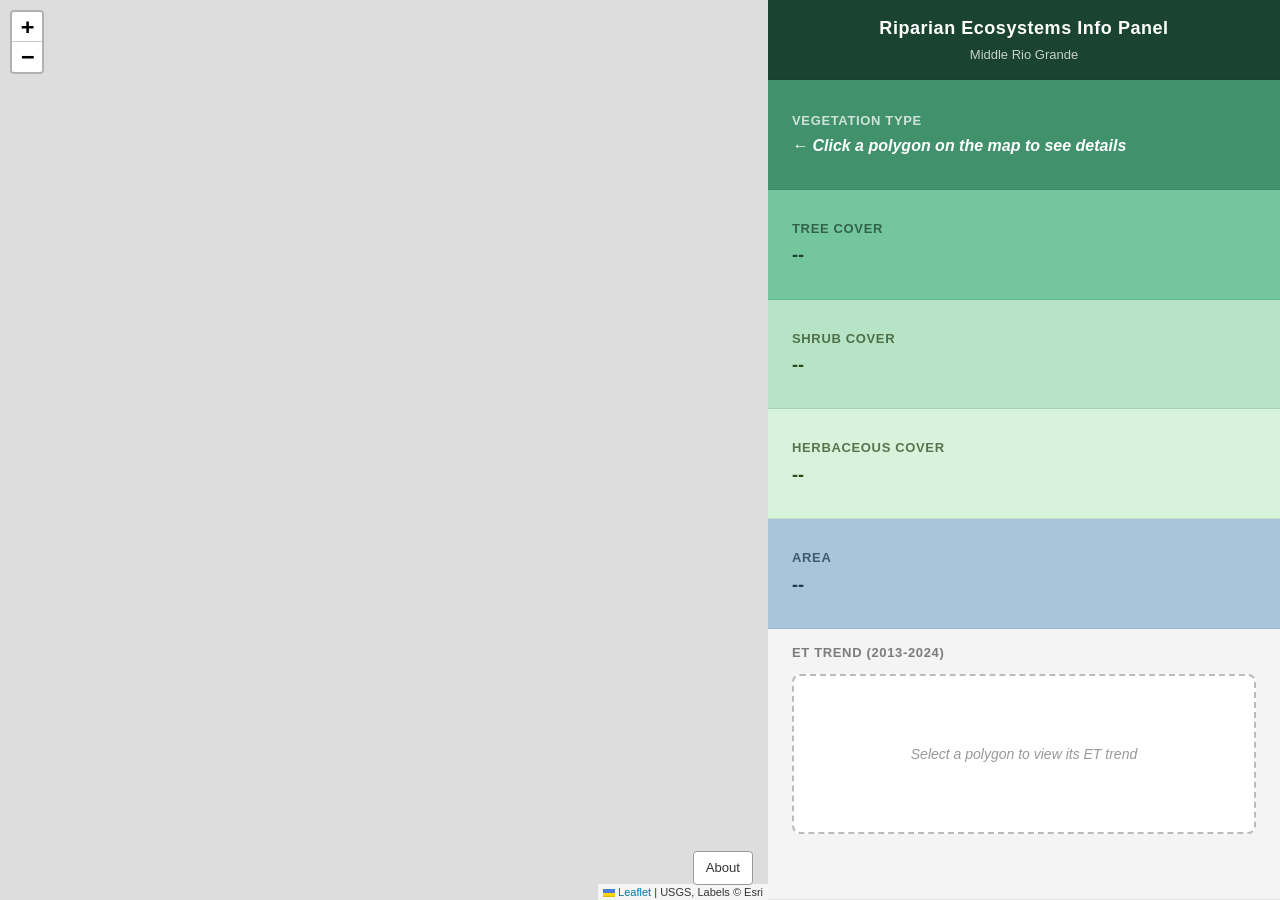
==== commit 89f1fea5: "Update index.html" ====
--- a/index.html
+++ b/index.html
@@ -113,9 +113,9 @@
 
     </div><!-- end #main-container -->
 
-/* Reference: Bootstrap Modal docs
+<!-- Reference: Bootstrap Modal docs
    https://getbootstrap.com/docs/5.3/components/modal/
-   Used for Bootstrap 5 modal open/close behavior and data attributes. */
+   Used for Bootstrap 5 modal open/close behavior and data attributes. -->
     
 <div class="modal fade" id="aboutModal" tabindex="-1" role="dialog" aria-labelledby="aboutModalLabel">
     <div class="modal-dialog" role="document">
